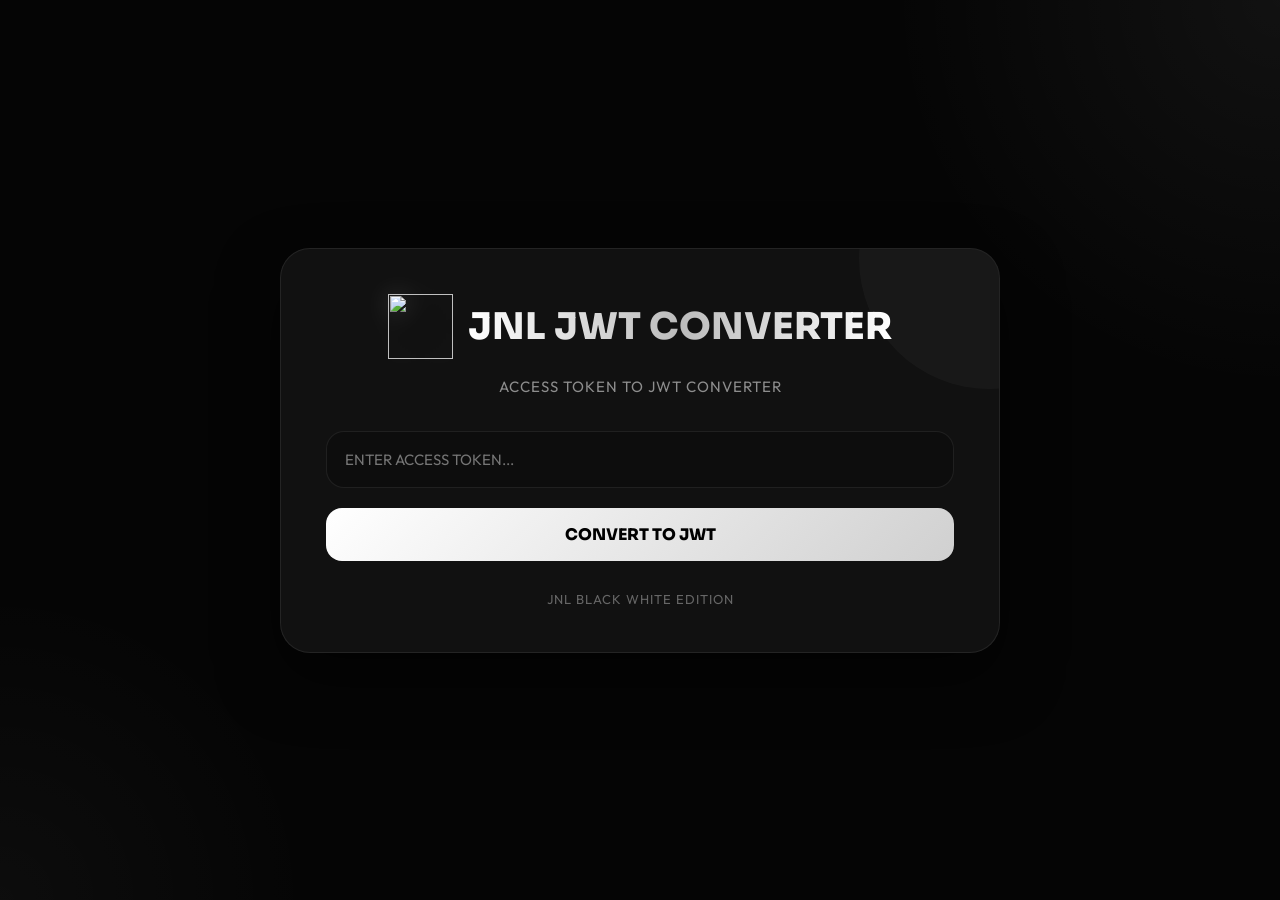
==== templates/rum.html @ ddc9b099 "Add files via upload" ====
<!DOCTYPE html>
<html lang="en">
<head>
<meta charset="UTF-8">
<meta name="viewport" content="width=device-width, initial-scale=1.0">

<title>JNL JWT CONVERTER</title>

<link href="https://fonts.googleapis.com/css2?family=Sora:wght@300;400;500;600;700;800&family=Outfit:wght@300;400;500;600;700;800&display=swap" rel="stylesheet">

<style>

*{
    margin:0;
    padding:0;
    box-sizing:border-box;
    font-family:'Outfit',sans-serif;
}

body{
    background:#050505;
    min-height:100vh;
    display:flex;
    align-items:center;
    justify-content:center;
    color:white;
    overflow:hidden;
    background-image:
        radial-gradient(circle at top right, rgba(255,255,255,0.05), transparent 25%),
        radial-gradient(circle at bottom left, rgba(255,255,255,0.03), transparent 20%);
}

.container{
    width:95%;
    max-width:720px;
    background:rgba(18,18,18,0.96);
    border:1px solid rgba(255,255,255,0.08);
    border-radius:30px;
    padding:45px;
    box-shadow:0 25px 60px rgba(0,0,0,0.55);
    backdrop-filter:blur(16px);
    position:relative;
    overflow:hidden;
}

.container::before{
    content:'';
    position:absolute;
    width:260px;
    height:260px;
    border-radius:50%;
    background:rgba(255,255,255,0.03);
    top:-120px;
    right:-120px;
}

.logo{
    display:flex;
    align-items:center;
    justify-content:center;
    gap:15px;
    margin-bottom:18px;
}

.logo img{
    width:65px;
    height:65px;
    object-fit:contain;
    filter:drop-shadow(0 0 12px rgba(255,255,255,0.18));
}

.logo h1{
    font-size:2.3rem;
    font-family:'Sora',sans-serif;
    font-weight:800;
    background:linear-gradient(90deg,#ffffff,#bcbcbc,#ffffff);
    -webkit-background-clip:text;
    -webkit-text-fill-color:transparent;
}

.subtitle{
    text-align:center;
    color:#8d8d8d;
    margin-bottom:35px;
    font-size:15px;
    letter-spacing:1px;
}

.input-box{
    width:100%;
    background:#0d0d0d;
    border:1px solid rgba(255,255,255,0.08);
    border-radius:18px;
    padding:18px;
    color:white;
    font-size:15px;
    outline:none;
    transition:0.25s ease;
}

.input-box:focus{
    border-color:#ffffff;
    box-shadow:0 0 0 4px rgba(255,255,255,0.08);
}

.convert-btn{
    width:100%;
    margin-top:20px;
    padding:16px;
    border:none;
    border-radius:16px;
    background:linear-gradient(135deg,#ffffff,#d0d0d0);
    color:#000000;
    font-size:1rem;
    font-weight:800;
    cursor:pointer;
    transition:0.25s ease;
    font-family:'Sora',sans-serif;
}

.convert-btn:hover{
    transform:translateY(-2px);
    box-shadow:0 10px 25px rgba(255,255,255,0.15);
}

.output{
    margin-top:28px;
    background:#0b0b0b;
    border:1px solid rgba(255,255,255,0.08);
    border-radius:18px;
    padding:22px;
    display:none;
}

.output-title{
    font-size:14px;
    color:#8f8f8f;
    margin-bottom:12px;
    letter-spacing:1px;
}

.jwt-box{
    background:#050505;
    border:1px solid rgba(255,255,255,0.08);
    padding:18px;
    border-radius:14px;
    word-break:break-word;
    font-size:14px;
    line-height:1.7;
    color:#ffffff;
}

.copy-btn{
    margin-top:18px;
    background:#ffffff;
    color:#000000;
    border:none;
    padding:12px 20px;
    border-radius:12px;
    cursor:pointer;
    font-weight:700;
    transition:0.25s ease;
}

.copy-btn:hover{
    transform:translateY(-2px);
}

.error{
    margin-top:18px;
    background:#111111;
    border:1px solid rgba(255,255,255,0.08);
    padding:14px;
    border-radius:14px;
    color:#ffffff;
    display:none;
    text-align:center;
}

.footer{
    margin-top:30px;
    text-align:center;
    color:#666666;
    font-size:13px;
    letter-spacing:1px;
}

@media(max-width:700px){

    .container{
        padding:30px;
    }

    .logo h1{
        font-size:1.7rem;
    }

    .logo img{
        width:52px;
        height:52px;
    }

}

</style>
</head>

<body>

<div class="container">

    <div class="logo">
        <img src="https://i.ibb.co/ccc4YBLH/your-image.png">
        <h1>JNL JWT CONVERTER</h1>
    </div>

    <div class="subtitle">
        ACCESS TOKEN TO JWT CONVERTER
    </div>

    <input 
        type="text"
        id="accessToken"
        class="input-box"
        placeholder="ENTER ACCESS TOKEN..."
    >

    <button class="convert-btn" onclick="convertJWT()">
        CONVERT TO JWT
    </button>

    <div class="error" id="errorBox"></div>

    <div class="output" id="outputBox">

        <div class="output-title">
            JWT TOKEN
        </div>

        <div class="jwt-box" id="jwtOutput"></div>

        <button class="copy-btn" onclick="copyJWT()">
            COPY JWT
        </button>

    </div>

    <div class="footer">
        JNL BLACK WHITE EDITION
    </div>

</div>

<script>

async function convertJWT(){

    const token = document.getElementById('accessToken').value.trim();

    const outputBox = document.getElementById('outputBox');
    const output = document.getElementById('jwtOutput');
    const errorBox = document.getElementById('errorBox');

    outputBox.style.display = 'none';
    errorBox.style.display = 'none';

    if(!token){

        errorBox.style.display = 'block';
        errorBox.innerHTML = 'Please enter access token.';
        return;
    }

    try{

        const response = await fetch(
            `https://acesstojwt-sigma.vercel.app/token?access_token=${token}`
        );

        const data = await response.json();

        console.log(data);

        // JWT detect
        if(data && data.token){

            outputBox.style.display = 'block';

            // Sirf JWT output
            output.innerHTML = data.token;

        }else{

            errorBox.style.display = 'block';
            errorBox.innerHTML = 'JWT not fetched.';

        }

    }catch(err){

        console.log(err);

        errorBox.style.display = 'block';
        errorBox.innerHTML = 'JWT not fetched.';
    }

}

function copyJWT(){

    const text = document.getElementById('jwtOutput').textContent;

    navigator.clipboard.writeText(text);

    alert('JWT copied successfully.');

}

</script>

</body>
</html>
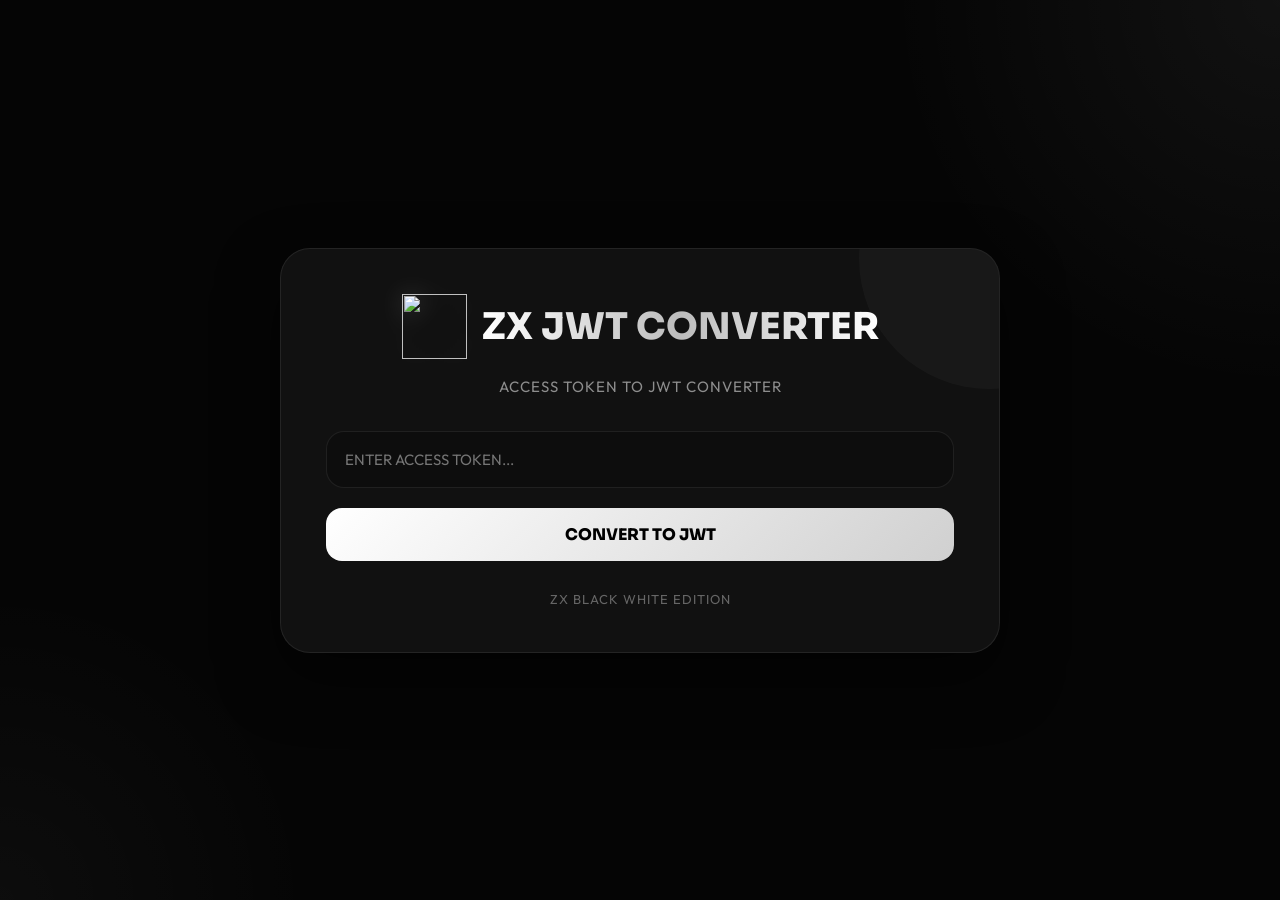
==== commit 454bfdbd: "Update rum.html" ====
--- a/templates/rum.html
+++ b/templates/rum.html
@@ -4,7 +4,7 @@
 <meta charset="UTF-8">
 <meta name="viewport" content="width=device-width, initial-scale=1.0">
 
-<title>JNL JWT CONVERTER</title>
+<title>ZX JWT CONVERTER</title>
 
 <link href="https://fonts.googleapis.com/css2?family=Sora:wght@300;400;500;600;700;800&family=Outfit:wght@300;400;500;600;700;800&display=swap" rel="stylesheet">
 
@@ -211,7 +211,7 @@
 
     <div class="logo">
         <img src="https://i.ibb.co/ccc4YBLH/your-image.png">
-        <h1>JNL JWT CONVERTER</h1>
+        <h1>ZX JWT CONVERTER</h1>
     </div>
 
     <div class="subtitle">
@@ -246,7 +246,7 @@
     </div>
 
     <div class="footer">
-        JNL BLACK WHITE EDITION
+        ZX BLACK WHITE EDITION
     </div>
 
 </div>
@@ -319,4 +319,4 @@
 </script>
 
 </body>
-</html>+</html>
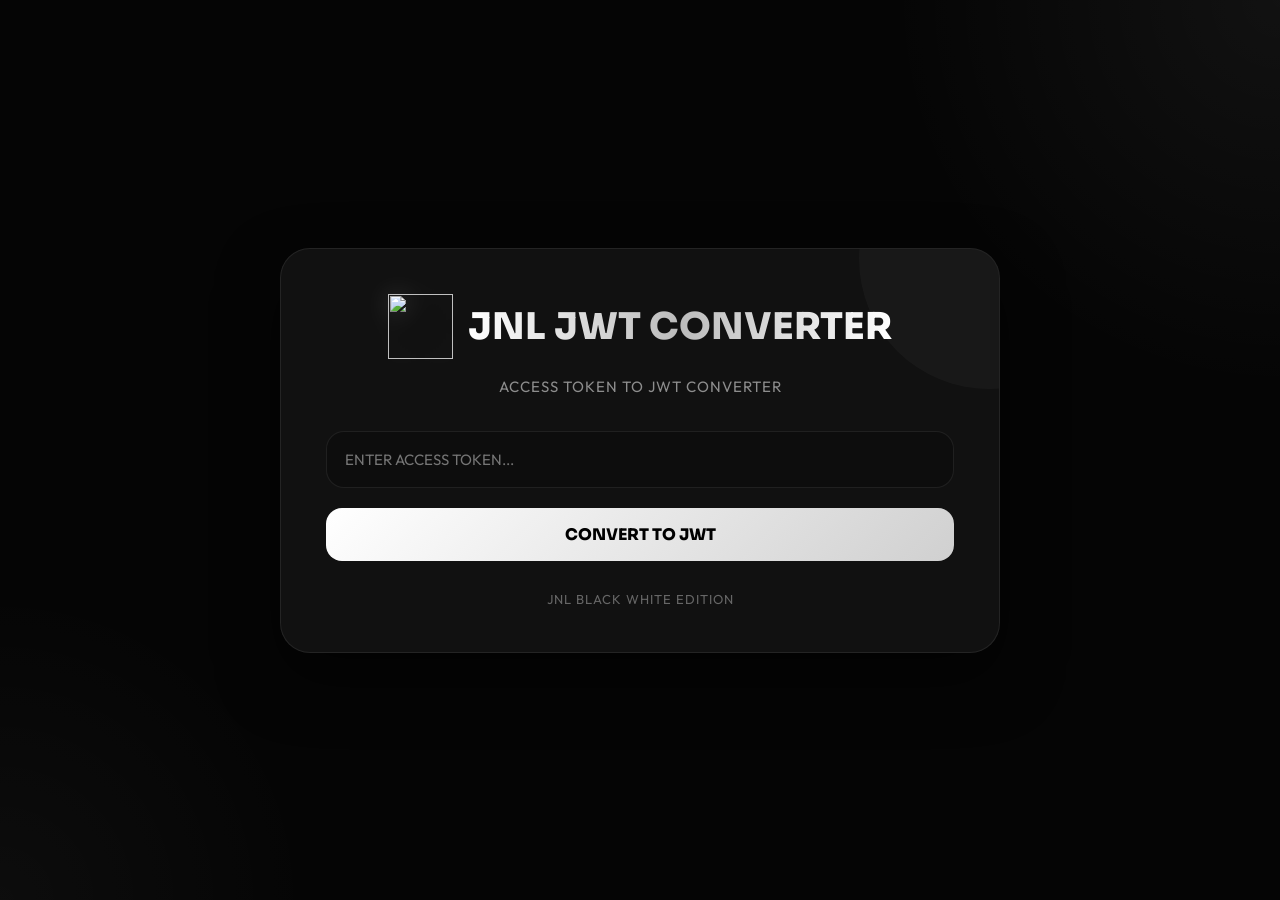
==== commit b69cb4db: "Upload templates/rum.html" ====
--- a/templates/rum.html
+++ b/templates/rum.html
@@ -4,7 +4,7 @@
 <meta charset="UTF-8">
 <meta name="viewport" content="width=device-width, initial-scale=1.0">
 
-<title>ZX JWT CONVERTER</title>
+<title>JNL JWT CONVERTER</title>
 
 <link href="https://fonts.googleapis.com/css2?family=Sora:wght@300;400;500;600;700;800&family=Outfit:wght@300;400;500;600;700;800&display=swap" rel="stylesheet">
 
@@ -211,7 +211,7 @@
 
     <div class="logo">
         <img src="https://i.ibb.co/ccc4YBLH/your-image.png">
-        <h1>ZX JWT CONVERTER</h1>
+        <h1>JNL JWT CONVERTER</h1>
     </div>
 
     <div class="subtitle">
@@ -246,7 +246,7 @@
     </div>
 
     <div class="footer">
-        ZX BLACK WHITE EDITION
+        JNL BLACK WHITE EDITION
     </div>
 
 </div>
@@ -319,4 +319,4 @@
 </script>
 
 </body>
-</html>
+</html>
